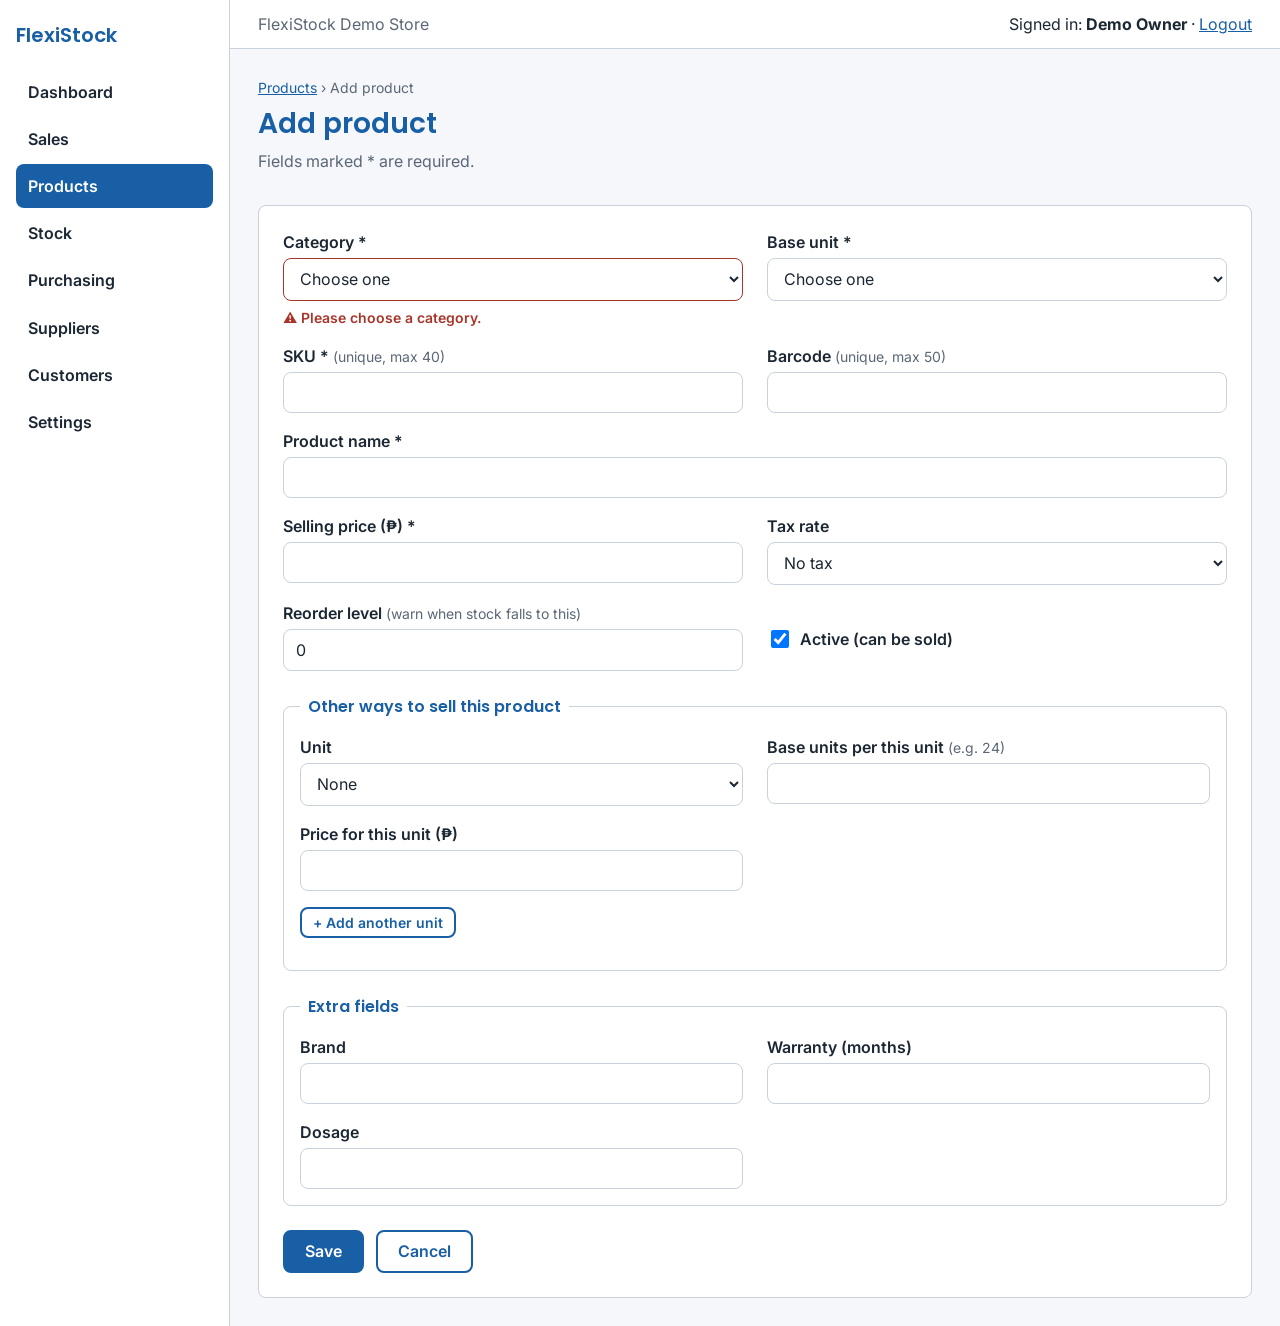
==== prototype/form.html @ 33791fbf "main build" ====
<!DOCTYPE html>
<html lang="en">
<head>
  <meta charset="utf-8">
  <meta name="viewport" content="width=device-width, initial-scale=1">
  <title>Add product | FlexiStock</title>
  <link rel="preconnect" href="https://fonts.googleapis.com">
  <link rel="preconnect" href="https://fonts.gstatic.com" crossorigin>
  <link href="https://fonts.googleapis.com/css2?family=Inter:wght@400;600&family=Poppins:wght@600&display=swap" rel="stylesheet">
  <link rel="stylesheet" href="css/style.css">
</head>
<body>
  <div class="app">
    <aside class="sidebar">
      <a class="brand" href="index.html">FlexiStock</a>
      <nav class="nav" aria-label="Main menu">
        <a href="#">Dashboard</a>
        <a href="#">Sales</a>
        <a href="list.html" aria-current="page">Products</a>
        <a href="#">Stock</a>
        <a href="#">Purchasing</a>
        <a href="#">Suppliers</a>
        <a href="#">Customers</a>
        <a href="#">Settings</a>
      </nav>
    </aside>
    <div class="main">
      <header class="topbar">
        <span class="muted">FlexiStock Demo Store</span>
        <span>Signed in: <strong>Demo Owner</strong> &middot; <a href="index.html">Logout</a></span>
      </header>
      <main class="content">
        <p class="breadcrumb"><a href="list.html">Products</a> &rsaquo; Add product</p>
        <div class="page-head">
          <div>
            <h1>Add product</h1>
            <p class="muted">Fields marked * are required.</p>
          </div>
        </div>

        <!-- name="..." matches the column in the product table, so PHP can read $_POST['sku'] in Week 15 -->
        <form class="form" action="#" method="post">
          <div class="form-grid">
            <div>
              <label for="category_id">Category *</label>
              <select id="category_id" name="category_id" required aria-invalid="true" aria-describedby="category_id-error">
                <option value="">Choose one</option>
                <option value="1">Groceries</option>
                <option value="2">Beverages</option>
                <option value="3">Medicines</option>
                <option value="4">Hardware</option>
                <option value="5">Household</option>
              </select>
              <!-- sample error message -->
              <p class="error" id="category_id-error">&#9888; Please choose a category.</p>
            </div>

            <div>
              <label for="base_unit_id">Base unit *</label>
              <select id="base_unit_id" name="base_unit_id" required>
                <option value="">Choose one</option>
                <option value="1">Piece</option>
                <option value="2">Box</option>
                <option value="3">Pack</option>
                <option value="4">Kilogram</option>
              </select>
            </div>

            <div>
              <label for="sku">SKU * <span class="hint">(unique, max 40)</span></label>
              <input id="sku" name="sku" type="text" maxlength="40" required>
            </div>

            <div>
              <label for="barcode">Barcode <span class="hint">(unique, max 50)</span></label>
              <input id="barcode" name="barcode" type="text" maxlength="50">
            </div>

            <div class="full">
              <label for="product_name">Product name *</label>
              <input id="product_name" name="product_name" type="text" maxlength="120" required>
            </div>

            <div>
              <label for="selling_price">Selling price (&#8369;) *</label>
              <input id="selling_price" name="selling_price" type="number" min="0.01" step="0.01" required>
            </div>

            <div>
              <label for="tax_rate_id">Tax rate</label>
              <select id="tax_rate_id" name="tax_rate_id">
                <option value="">No tax</option>
                <option value="1">VAT 12%</option>
                <option value="2">Zero-rated</option>
              </select>
            </div>

            <div>
              <label for="reorder_level">Reorder level <span class="hint">(warn when stock falls to this)</span></label>
              <input id="reorder_level" name="reorder_level" type="number" min="0" step="0.001" value="0">
            </div>

            <div class="check">
              <input id="is_active" name="is_active" type="checkbox" value="1" checked>
              <label for="is_active">Active (can be sold)</label>
            </div>
          </div>

          <!-- product_unit rows: names use product_unit[n][column] -->
          <fieldset>
            <legend>Other ways to sell this product</legend>
            <div class="form-grid">
              <div>
                <label for="pu_unit_id">Unit</label>
                <select id="pu_unit_id" name="product_unit[0][unit_id]">
                  <option value="">None</option>
                  <option value="2">Box</option>
                  <option value="3">Pack</option>
                </select>
              </div>
              <div>
                <label for="pu_factor">Base units per this unit <span class="hint">(e.g. 24)</span></label>
                <input id="pu_factor" name="product_unit[0][conversion_factor]" type="number" min="0.0001" step="0.0001">
              </div>
              <div>
                <label for="pu_price">Price for this unit (&#8369;)</label>
                <input id="pu_price" name="product_unit[0][selling_price]" type="number" min="0.01" step="0.01">
              </div>
            </div>
            <p style="margin-top:1rem"><button class="btn-secondary btn-small" type="button">+ Add another unit</button></p>
          </fieldset>

          <!-- product_custom_value rows: one per custom_field -->
          <fieldset>
            <legend>Extra fields</legend>
            <div class="form-grid">
              <div>
                <label for="cf_1">Brand</label>
                <input id="cf_1" name="product_custom_value[1][field_value]" type="text" maxlength="255">
              </div>
              <div>
                <label for="cf_2">Warranty (months)</label>
                <input id="cf_2" name="product_custom_value[2][field_value]" type="number" min="0">
              </div>
              <div>
                <label for="cf_3">Dosage</label>
                <input id="cf_3" name="product_custom_value[3][field_value]" type="text" maxlength="255">
              </div>
            </div>
          </fieldset>

          <div class="form-actions">
            <button class="btn" type="submit">Save</button>
            <a href="list.html" class="btn-secondary">Cancel</a>
          </div>
        </form>
      </main>
    </div>
  </div>
</body>
</html>
---- prototype/css/style.css ----
/* FlexiStock POS: shared stylesheet. Variables come from docs/05-style-guide.md */
:root {
  --color-primary: #185fa5;      /* buttons, links, headings */
  --color-primary-dark: #0f4577; /* button hover */
  --color-bg: #f5f7fa;           /* page background. Text on it: 14.1:1 */
  --color-surface: #ffffff;      /* cards, inputs */
  --color-text: #1b2733;         /* body text */
  --color-muted: #5b6776;        /* secondary text */
  --color-border: #c9d1db;
  --color-success: #2f6f3e;
  --color-error: #a8352a;
  --font-heading: "Poppins", Arial, sans-serif;
  --font-body: "Inter", Arial, sans-serif;
  --font-size-base: 16px;
  --radius: 8px;
}

*, *::before, *::after { box-sizing: border-box; }
html { font-size: var(--font-size-base); }
body {
  margin: 0;
  font-family: var(--font-body);
  line-height: 1.5;
  color: var(--color-text);
  background: var(--color-bg);
  overflow-wrap: anywhere;
}
h1, h2, h3 { font-family: var(--font-heading); font-weight: 600; color: var(--color-primary); line-height: 1.25; margin: 0 0 .5rem; }
h1 { font-size: 1.75rem; }
h2 { font-size: 1.375rem; margin-top: 1.75rem; }
h3 { font-size: 1.125rem; }
a { color: var(--color-primary); }
img { max-width: 100%; height: auto; }
p { margin: 0 0 1rem; }
.muted { color: var(--color-muted); }

/* ---------- App layout (sidebar + content) ---------- */
.app { display: flex; min-height: 100vh; }
.sidebar { width: 230px; flex: none; background: var(--color-surface); border-right: 1px solid var(--color-border); padding: 1.25rem 1rem; }
.brand { font-family: var(--font-heading); font-weight: 600; font-size: 1.25rem; color: var(--color-primary); text-decoration: none; display: block; margin-bottom: 1.25rem; }
.nav { display: flex; flex-direction: column; gap: .25rem; }
.nav a { padding: .6rem .75rem; border-radius: var(--radius); text-decoration: none; color: var(--color-text); font-weight: 600; }
.nav a:hover { background: var(--color-bg); }
.nav a[aria-current="page"] { background: var(--color-primary); color: #fff; }
.main { flex: 1; min-width: 0; }
.topbar { display: flex; justify-content: space-between; align-items: center; gap: 1rem; flex-wrap: wrap; padding: .75rem 1.75rem; background: var(--color-surface); border-bottom: 1px solid var(--color-border); }
.content { padding: 1.75rem; max-width: 1200px; }
.page-head { display: flex; justify-content: space-between; align-items: flex-start; gap: 1rem; flex-wrap: wrap; margin-bottom: 1rem; }
.breadcrumb { font-size: .875rem; color: var(--color-muted); margin-bottom: .5rem; }

/* ---------- Buttons ---------- */
.btn, .btn-secondary {
  display: inline-block; font: 600 1rem var(--font-body); text-decoration: none; cursor: pointer;
  padding: .6rem 1.25rem; border-radius: var(--radius); border: 2px solid var(--color-primary); text-align: center;
}
.btn { background: var(--color-primary); color: #fff; }
.btn:hover { background: var(--color-primary-dark); border-color: var(--color-primary-dark); }
.btn-secondary { background: var(--color-surface); color: var(--color-primary); }
.btn-secondary:hover { background: var(--color-bg); }
.btn-small { padding: .3rem .7rem; font-size: .875rem; }
.btn-danger { color: var(--color-error); border-color: var(--color-error); }
.btn-row { display: flex; gap: .5rem; flex-wrap: wrap; }

/* ---------- Forms ---------- */
.form { background: var(--color-surface); border: 1px solid var(--color-border); border-radius: var(--radius); padding: 1.5rem; }
.form-grid { display: grid; grid-template-columns: 1fr 1fr; gap: 1rem 1.5rem; }
.form-grid .full { grid-column: 1 / -1; }
.form label { display: block; font-weight: 600; margin-bottom: .25rem; }
.hint { font-weight: 400; font-size: .875rem; color: var(--color-muted); }
input[type="text"], input[type="number"], input[type="search"], select {
  width: 100%; font: 1rem var(--font-body); color: var(--color-text); background: var(--color-surface);
  border: 1.5px solid var(--color-border); border-radius: var(--radius); padding: .6rem .75rem;
}
input:focus, select:focus, button:focus-visible, a:focus-visible { outline: 2px solid var(--color-primary); outline-offset: 2px; }
.check { display: flex; align-items: center; gap: .5rem; padding-top: .35rem; }
.check input { width: 1.1rem; height: 1.1rem; }
.check label { margin: 0; }
.error { color: var(--color-error); font-size: .875rem; font-weight: 600; margin: .35rem 0 0; }
input[aria-invalid="true"], select[aria-invalid="true"] { border-color: var(--color-error); }
.success { color: var(--color-success); font-weight: 600; }
fieldset { border: 1px solid var(--color-border); border-radius: var(--radius); padding: 1rem; margin: 1.5rem 0 0; }
legend { font-family: var(--font-heading); font-weight: 600; padding: 0 .5rem; color: var(--color-primary); }
.form-actions { margin-top: 1.5rem; display: flex; gap: .75rem; flex-wrap: wrap; }

/* ---------- Search toolbar ---------- */
.toolbar label { display: block; font-weight: 600; margin-bottom: .25rem; }
.toolbar { display: grid; grid-template-columns: 2fr 1fr 1fr auto; gap: .75rem; align-items: end; margin-bottom: 1rem; }

/* ---------- Table ---------- */
.table-wrap { background: var(--color-surface); border: 1px solid var(--color-border); border-radius: var(--radius); }
table { width: 100%; border-collapse: collapse; }
th, td { text-align: left; padding: .7rem .75rem; border-bottom: 1px solid var(--color-border); vertical-align: middle; }
th { background: var(--color-bg); font-size: .875rem; }
tbody tr:last-child td { border-bottom: 0; }
td.num, th.num { text-align: right; }
.badge { display: inline-block; font-size: .8125rem; font-weight: 600; padding: .1rem .6rem; border-radius: 999px; border: 1.5px solid var(--color-border); }
.badge.ok { color: var(--color-success); border-color: var(--color-success); }
.badge.low { color: var(--color-error); border-color: var(--color-error); }
.pager { display: flex; justify-content: space-between; align-items: center; gap: 1rem; flex-wrap: wrap; margin-top: 1rem; }
.empty-state { text-align: center; padding: 3rem 1rem; background: var(--color-surface); border: 2px dashed var(--color-border); border-radius: var(--radius); }

/* ---------- Landing page ---------- */
.site-header { display: flex; justify-content: space-between; align-items: center; gap: 1rem; flex-wrap: wrap; padding: .9rem 2rem; background: var(--color-surface); border-bottom: 1px solid var(--color-border); }
.site-header nav { display: flex; gap: .75rem; align-items: center; flex-wrap: wrap; }
.hero { display: grid; grid-template-columns: 1fr 1fr; gap: 2.5rem; align-items: center; padding: 3.5rem 2rem; max-width: 1200px; margin: 0 auto; }
.hero h1 { font-size: 2.25rem; }
.hero .lead { font-size: 1.125rem; color: var(--color-muted); }
.mock { background: var(--color-surface); border: 1px solid var(--color-border); border-radius: 12px; padding: 1rem; box-shadow: 0 6px 18px rgba(27,39,51,.08); }
.mock-bar { height: .6rem; background: var(--color-border); border-radius: 4px; margin: .5rem 0; }
.mock-row { display: grid; grid-template-columns: 2fr 1fr 1fr; gap: .5rem; }
.mock-head { background: var(--color-primary); height: 1.6rem; border-radius: 6px; margin-bottom: .75rem; }
.section { max-width: 1200px; margin: 0 auto; padding: 1.5rem 2rem; }
.cards { display: grid; grid-template-columns: repeat(3, 1fr); gap: 1rem; }
.card { background: var(--color-surface); border: 1px solid var(--color-border); border-radius: var(--radius); padding: 1.25rem; }
.card h3 { margin-bottom: .25rem; }
.site-footer { margin-top: 2rem; padding: 1.5rem 2rem; text-align: center; background: var(--color-surface); border-top: 1px solid var(--color-border); }

/* ---------- Phone and tablet ---------- */
@media (max-width: 900px) {
  .app { flex-direction: column; }
  .sidebar { width: 100%; border-right: 0; border-bottom: 1px solid var(--color-border); padding: .75rem 1rem; }
  .brand { margin-bottom: .5rem; }
  .nav { flex-direction: row; flex-wrap: wrap; }
  .nav a { padding: .4rem .65rem; font-size: .875rem; }
  .content { padding: 1rem; }
  .topbar { padding: .75rem 1rem; }
  .toolbar { grid-template-columns: 1fr 1fr; }
  .toolbar .search { grid-column: 1 / -1; }
  .toolbar .btn { grid-column: 1 / -1; }
  .form-grid { grid-template-columns: 1fr; }
  .hero { grid-template-columns: 1fr; padding: 2rem 1rem; }
  .hero h1 { font-size: 1.75rem; }
  .cards { grid-template-columns: 1fr; }
  .site-header, .section, .site-footer { padding-left: 1rem; padding-right: 1rem; }
}
@media (max-width: 700px) {
  /* table rows become cards, so the page never scrolls sideways */
  table, thead, tbody, tr, th, td { display: block; }
  thead { position: absolute; left: -9999px; }
  tr { padding: .75rem; border-bottom: 1px solid var(--color-border); }
  tbody tr:last-child { border-bottom: 0; }
  td { border: 0; padding: .2rem 0; display: flex; justify-content: space-between; gap: 1rem; text-align: right; }
  td::before { content: attr(data-label); font-weight: 600; color: var(--color-muted); text-align: left; }
  td.num { text-align: right; }
  td.actions { justify-content: flex-start; padding-top: .5rem; flex-wrap: wrap; }
  td.actions::before { display: none; }
  .page-head .btn { width: 100%; }
}
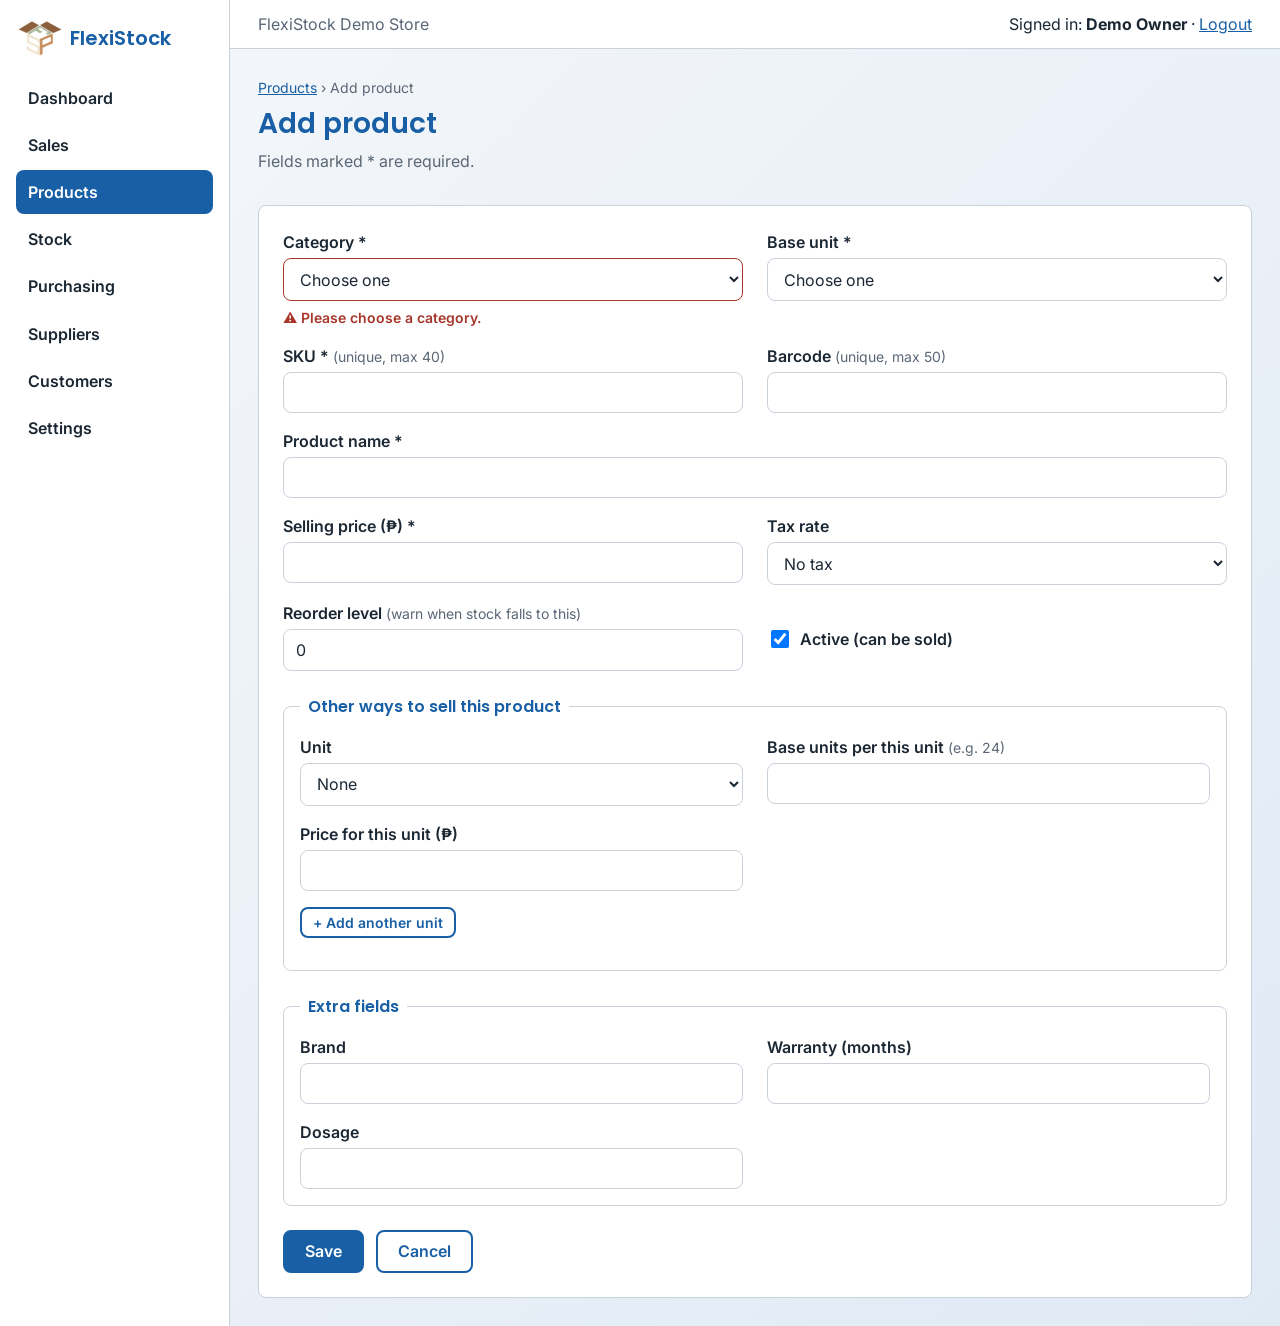
==== commit ff8a7e01: "change everything" ====
--- a/prototype/form.html
+++ b/prototype/form.html
@@ -7,12 +7,13 @@
   <link rel="preconnect" href="https://fonts.googleapis.com">
   <link rel="preconnect" href="https://fonts.gstatic.com" crossorigin>
   <link href="https://fonts.googleapis.com/css2?family=Inter:wght@400;600&family=Poppins:wght@600&display=swap" rel="stylesheet">
+  <link rel="icon" type="image/png" href="images/logo.png">
   <link rel="stylesheet" href="css/style.css">
 </head>
 <body>
   <div class="app">
     <aside class="sidebar">
-      <a class="brand" href="index.html">FlexiStock</a>
+      <a class="brand" href="index.html"><img src="images/logo.png" alt="" width="43" height="32"> FlexiStock</a>
       <nav class="nav" aria-label="Main menu">
         <a href="#">Dashboard</a>
         <a href="#">Sales</a>
--- a/prototype/css/style.css
+++ b/prototype/css/style.css
@@ -3,6 +3,7 @@
   --color-primary: #185fa5;      /* buttons, links, headings */
   --color-primary-dark: #0f4577; /* button hover */
   --color-bg: #f5f7fa;           /* page background. Text on it: 14.1:1 */
+  --gradient-bg: linear-gradient(135deg, #f5f7fa 0%, #e0eaf5 100%); /* page background gradient */
   --color-surface: #ffffff;      /* cards, inputs */
   --color-text: #1b2733;         /* body text */
   --color-muted: #5b6776;        /* secondary text */
@@ -23,6 +24,10 @@
   line-height: 1.5;
   color: var(--color-text);
   background: var(--color-bg);
+  background-image: var(--gradient-bg);
+  background-repeat: no-repeat;
+  background-size: 100% 100%;
+  min-height: 100vh;
   overflow-wrap: anywhere;
 }
 h1, h2, h3 { font-family: var(--font-heading); font-weight: 600; color: var(--color-primary); line-height: 1.25; margin: 0 0 .5rem; }
@@ -37,7 +42,7 @@
 /* ---------- App layout (sidebar + content) ---------- */
 .app { display: flex; min-height: 100vh; }
 .sidebar { width: 230px; flex: none; background: var(--color-surface); border-right: 1px solid var(--color-border); padding: 1.25rem 1rem; }
-.brand { font-family: var(--font-heading); font-weight: 600; font-size: 1.25rem; color: var(--color-primary); text-decoration: none; display: block; margin-bottom: 1.25rem; }
+.brand { display: flex; align-items: center; gap: .5rem; font-family: var(--font-heading); font-weight: 600; font-size: 1.25rem; color: var(--color-primary); text-decoration: none; margin-bottom: 1.25rem; }
 .nav { display: flex; flex-direction: column; gap: .25rem; }
 .nav a { padding: .6rem .75rem; border-radius: var(--radius); text-decoration: none; color: var(--color-text); font-weight: 600; }
 .nav a:hover { background: var(--color-bg); }
@@ -47,6 +52,9 @@
 .content { padding: 1.75rem; max-width: 1200px; }
 .page-head { display: flex; justify-content: space-between; align-items: flex-start; gap: 1rem; flex-wrap: wrap; margin-bottom: 1rem; }
 .breadcrumb { font-size: .875rem; color: var(--color-muted); margin-bottom: .5rem; }
+
+.brand img { height: 2.25rem; width: auto; display: block; }
+.site-header .brand img { height: 2.75rem; }
 
 /* ---------- Buttons ---------- */
 .btn, .btn-secondary {
@@ -96,6 +104,7 @@
 .badge { display: inline-block; font-size: .8125rem; font-weight: 600; padding: .1rem .6rem; border-radius: 999px; border: 1.5px solid var(--color-border); }
 .badge.ok { color: var(--color-success); border-color: var(--color-success); }
 .badge.low { color: var(--color-error); border-color: var(--color-error); }
+.badge.out { color: #fff; background: var(--color-error); border-color: var(--color-error); }
 .pager { display: flex; justify-content: space-between; align-items: center; gap: 1rem; flex-wrap: wrap; margin-top: 1rem; }
 .empty-state { text-align: center; padding: 3rem 1rem; background: var(--color-surface); border: 2px dashed var(--color-border); border-radius: var(--radius); }
 
